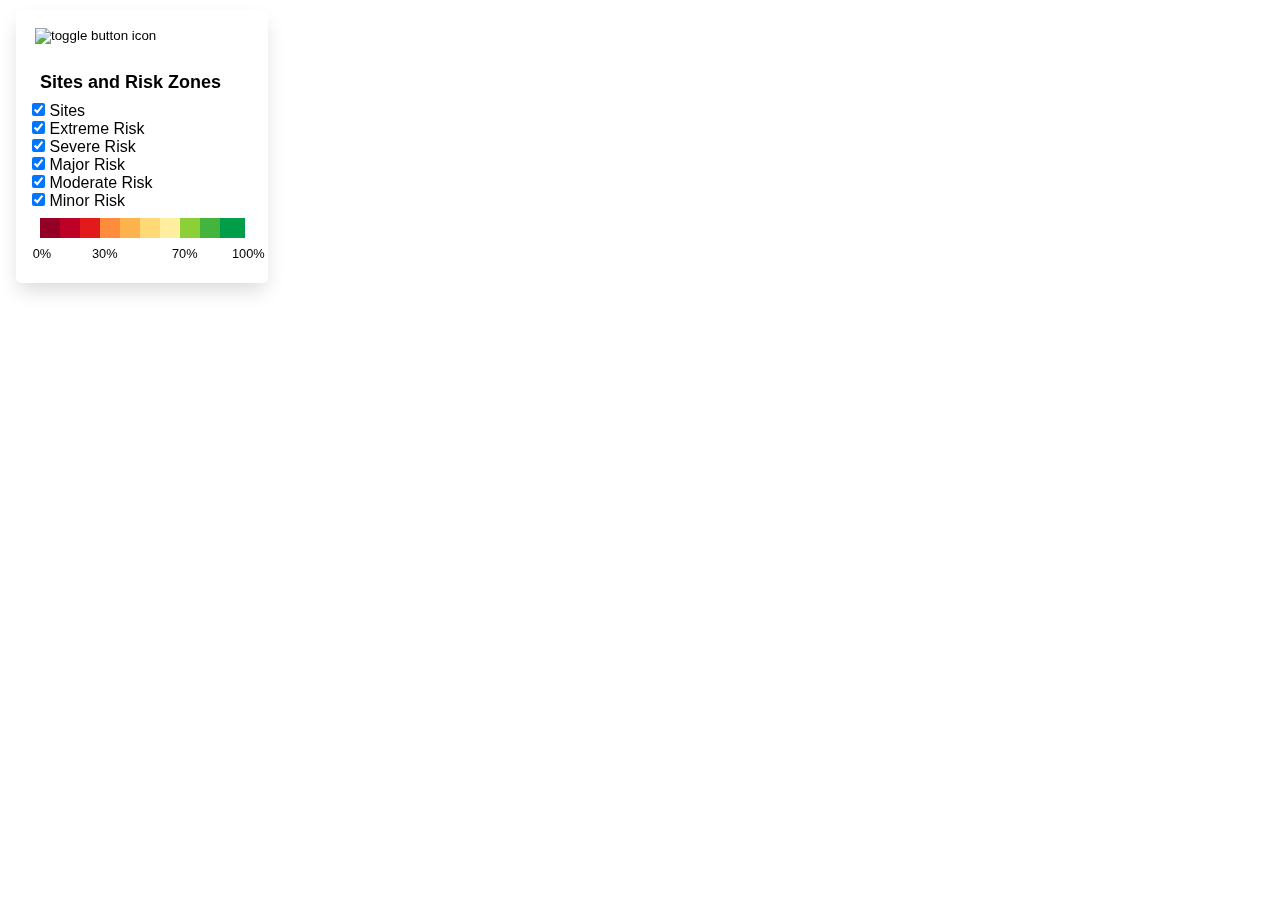
==== index.html @ dd9396aa "Add files via upload" ====
<!DOCTYPE html>
<html lang="en" >
<head>
  <meta charset="UTF-8">
  <title>CodePen - Toxic Sites</title>
  <link rel="stylesheet" href="./style.css">

</head>
<body>
<!-- partial:index.partial.html -->
<head>
  <meta charset="utf-8" />
  <title>Toxic Sites</title>
  <meta name="viewport" content="width=device-width, initial-scale=1" />

  <script src="https://api.tiles.mapbox.com/mapbox-gl-js/v2.9.2/mapbox-gl.js"></script>
  <link href="https://api.tiles.mapbox.com/mapbox-gl-js/v2.9.2/mapbox-gl.css" rel="stylesheet" />
</head>

<body>
  <div id="map"></div>

  <div class="container" id="controller">

    <!-- PANEL TOGGLE -->

    <button id="collapse" class="collapse-btn" onclick="toggleLegend()"><img src="https://raw.githubusercontent.com/Erklgrew/Biolabs/main/Toggle.png" width="20px" alt="toggle button icon"></button>
    <br /><br />
  
    <!-- LAYER FILTERS -->
  <h3>Sites and Risk Zones</h3>
      <div class="block">
        <div>
          <input type="checkbox" id="toxic-sites" value="toxic-sites" onchange="switchlayer('toxic-sites')" checked />
          <label for="toxic-sites">Sites</label>
        </div>
        <div>
          <input type="checkbox" id="extreme-risk" value="extreme-risk" onchange="switchlayer('extreme-risk')" checked />
          <label for="bsl3plus">Extreme Risk</label>
        </div>
          <div>
            <input type="checkbox" id="severe-risk" value="severe-risk" onchange="switchlayer('severe-risk')" checked />
            <label for="severe-risk">Severe Risk</label>
          </div>
          <div>
            <input type="checkbox" id="major-risk" value="major-risk" onchange="switchlayer('major-risk')" checked />
            <label for="major-risk">Major Risk</label>
          </div> 
                  <div>
            <input type="checkbox" id="moderate-risk" value="moderate-risk" onchange="switchlayer('moderate-risk')" checked />
            <label for="moderate-risk">Moderate Risk</label>
          </div> 
                  <div>
            <input type="checkbox" id="minor-risk" value="minor-risk" onchange="switchlayer('minor-risk')" checked />
            <label for="minor-risk">Minor Risk</label>
          </div> 
          <!-- LEGEND -->
          <div class='legend'>
            <div class='legend-scale'>
              <ul class='legend-labels'>
                <li><span style='background:#940025;'></span>0%</li>
                <li><span style='background:#bd0026;'></span></li>
                <li><span style='background:#e31a1c;'></span></li>
                <li><span style='background:#fd8d3c;'></span>30%</li>
                <li><span style='background:#feb24c;'></span></li>
                <li><span style='background:#fed976;'></span></li>
                <li><span style='background:#ffeda0;'></span></li>
                <li><span style='background:#8CCF36;'></span>70%</li>
                <li><span style='background:#43B53F;'></span></li>
                <li><span style='background:#009E49;'></span></li>
                <li><span></span>100%</li>
              </ul>
            </div>
          </div>
        </div>
  </div>
    <div class="container" id="sidebar">
    <div class="toggle-btn" onclick="toggleSidebar(this)">
      <img src="https://raw.githubusercontent.com/Erklgrew/Biolabs/main/Toggle.png" width=20px>
    </div>
    <h3 id='site_name'>Additional Information</h3>
    <div id='properties'></div>
  </div>
</body>
<!-- partial -->
  <script  src="./script.js"></script>

</body>
</html>
---- style.css ----
body {
  margin: 0;
  padding: 0;
}
#map {
  position: fixed;
  top: 0px;
  bottom: 0px;
  left: 0px;
  right: 0px;
}
* {
  font-family: sans-serif;
  margin: 0;
  padding: 0;
}
.map-button {
  position: absolute;
  color: #000;
}
h3 {
  font-size: 18px;
  line-height: 24px;
  margin: 8px 8px 8px 8px;
}
p {
  font-size: 16px;
  line-height: 24px;
  margin: 0 16px 0 16px;
  float: left;
}
p2 {
  font-size: 10px;
  line-height: 5px;
  margin: 0 6px 0 6px;
  float: right;
}

.container {
  position: absolute;
  background: rgba(255, 255, 255, 0.6);
  backdrop-filter: blur(8px);
  border-radius: 6px;
  box-shadow: 0px 10px 20px -3px rgba(0, 0, 0, 0.15);
  overflow-y: auto;
}

.container-drawer {
  margin: 6px 0 16px 0;
}
#data-layers {
  display: block;
}
#data-layers a {
  display: block;
}
#controller {
  left: 1em !important;
  top: 0.6em;
  padding: 1em;
  overflow-y: auto;
  max-height: 90vh;
  min-width: 3em;
}

.button {
  margin: 0 8px 0 8px;
  user-select: none;
  display: flex;
  align-items: center;
  transition: all 0.3s ease;
  cursor: pointer;
}
.checkbox {
  width: 12px;
  height: 12px;
  border: 1px solid #000;
  border-radius: 3px;
  margin: 0 2px 0 4px;
  transition: all 0.3s ease;
}
.checkbox.radio {
  border-radius: 10px;
}
.checkbox.checked {
  background-color: #000;
}
.break {
  height: 24px;
  width: 2px;
  background: #000;
  opacity: 10%;
  margin: 0 12px 0 4px;
}
/* button to collapse legend */

.collapse-btn {
  background-color: rgba(255, 255, 255, 0);
  padding: 2px;
  float: left;
  margin-left: 1px !important;
  border: none;
  cursor: pointer;
  border-radius: 2px;
}

/* button to return to global view*/

.global {
  background-color: rgba(255, 255, 255, 0);
  backdrop-filter: blur(0px);
  position: relative;
  right: 10%;
  left: 10%;
  color: black;
  padding: 6px;
  font-size: 16px;
  border: none;
  cursor: pointer;
  border-radius: 6px;
}

.global:hover,
.global:focus {
  background-color: #3275f6;
}

.visible {
  visibility: none;
}

/* legend for country scores */
.legend .legend-title {
  text-align: left;
  margin-bottom: 8px;
  font-weight: bold;
  font-size: 90%;
}
.legend .legend-scale ul {
  margin: 0;
  padding: 0;
  float: left;fcontainer
  list-style: none;
}
.legend .legend-scale ul li {
  display: block;
  float: left;
  width: 20px;
  margin-bottom: 6px;
  text-align: center;
  font-size: 80%;
  list-style: none;
}
.legend ul.legend-labels li span {
  display: block;
  float: left;
  height: 20px;
  width: 25px;
  margin: 8px 8px 8px 8px;
}
.legend a {
  color: #777;
}
/* Dropdown Button */
.dropbtn {
  background-color: rgba(255, 255, 255, 0.6);
  backdrop-filter: blur(8px);
  color: black;
  padding: 16px;
  font-size: 16px;
  border: none;
  cursor: pointer;
  border-radius: 6px;
  box-shadow: 0px 10px 20px -3px rgba(0, 0, 0, 0.15);
}
/* Dropdown button on hover & focus */
.dropbtn:hover,
.dropbtn:focus {
  background-color: #3275f6;
  color: white;
}
/* The container <div> - needed to position the dropdown content */
.dropdown {
  position: relative;
}
/* Dropdown Content (Hidden by Default) */
.dropdown-content {
  display: none;
  position: absolute;
  bottom: -16px;
  left: 110%;
  right: 3em;
  padding: 1em;
  display: none;
  max-height: 555px;
  background-color: rgba(255, 255, 255, 0.6);
  backdrop-filter: blur(8px);
  min-width: 210px;
  box-shadow: 0px 8px 16px 0px rgba(0, 0, 0, 0.2);
  z-index: 0;
  padding-bottom: 0.5em;
  overflow-y: auto;
  border-radius: 6px;
}

/* Links inside the dropdown */
.dropdown-content a {
  color: black;
  padding: 12px 16px;
  text-decoration: none;
  display: block;
}
/* Change color of dropdown links on hover */
.dropdown-content a:hover {
  background-color: #3275f6;
  border-radius: 6px;
  color: white;
}
/* Show the dropdown menu (use JS to add this class to the .dropdown-content container when the user clicks on the dropdown button) */
.show {
  display: block;
}

/* sidebar */
#sidebar {
  right: 3em !important;
  top: 0.6em;
  padding: 1em;
  min-width: 3em;
  max-width: 30vw;
  display: none;
  max-height: 75vh;
  overflow-y: auto;
}

#sidebar .prop_key {
  font-weight: bold;
}
#sidebar #properties {
  font-size: 11pt;
  overflow-y: auto;
  max-overflow: 50vh;
}
#sidebar .property {
  padding-bottom: 0.5em;
}

/* popup */

.mapboxgl-popup {
  max-width: 600px !important;
  font: 11px/28px "Helvetica Neue", Arial, Helvetica, sans-serif;
}

.mapboxgl-popup p {
  margin-bottom:1em;
}

/* hide sidebar */

#sidebar.active {
  height: 15px;
  width: 10px;
  transition: all 0.3s ease;
}
#sidebar .toggle-btn {
  position: absolute;
  right: 10px;
  top: 10px;
}

#sidebar .toggle-btn span {
  display: block;
  width: 20px;
  height: 3px;
  background: #151719;
  margin: 5px 0px;
  cursor: pointer;
}
#sidebar div.list div.item {
  padding: 15px 10px;
  border-bottom: 1px solid #444;
  color: #fcfcfc;
  text-transform: uppercase;
  font-size: 12px;
}

#sidebar div.list div.item a {
  color: #fcfcfc;
  text-decoration: none;
}

/* Tooltip container */
.tooltip {
  position: fixed;
  display: inline-block;
  y-overflow: auto;
  /* If you want dots under the hoverable text */
}

/* Tooltip text 
.tooltip .tooltiptext {
  visibility: hidden;
  width: 150px;
  size: 16px !important;
  background-color: rgba(255, 255, 255, 0.6);
  backdrop-filter: blur(8px);
  color: #000000;
  text-align: left;
  padding: 5px 5px 5px 5px;
  border-radius: 6px;

  /* Position the tooltip text - see examples below! 
  position: absolute;
  z-index: 1;
}
 */

/* Show the tooltip text when you mouse over the tooltip container 
.tooltip:hover .tooltiptext {
  visibility: visible;
}

*/
#logos {
  position: absolute !important;
  opacity: 50%;
  right: 10px !important;
  bottom: 30px !important;
  margin-right: 5px !important;
}

/* legend collapse */

#controller.active {
  height: 20px;
  width: 28px;
  transition: all 0.3s ease !important;
}

.boxed {
  border: 1px;
  padding: 2px 0px 2px 15px;
  margin-top: ;
  margin-bottom: 2px;
}

#rotate-mobile {
  display: none;
}
#rotate-mobile {
  display: inline-block;
  margin-top: 25px;
}
/* Fix issue on mobile browser where scroll breaks  */
.mapboxgl-canvas-container.mapboxgl-touch-zoom-rotate.mapboxgl-touch-drag-pan,
.mapboxgl-canvas-container.mapboxgl-touch-zoom-rotate.mapboxgl-touch-drag-pan
  .mapboxgl-canvas {
  touch-action: unset;
}

/* for all screens */
#info {
  display: none;
}

/* only when orientation is in portrait mode */
@media all and (orientation: portrait) {
  #info {
    display: block;
  }
}
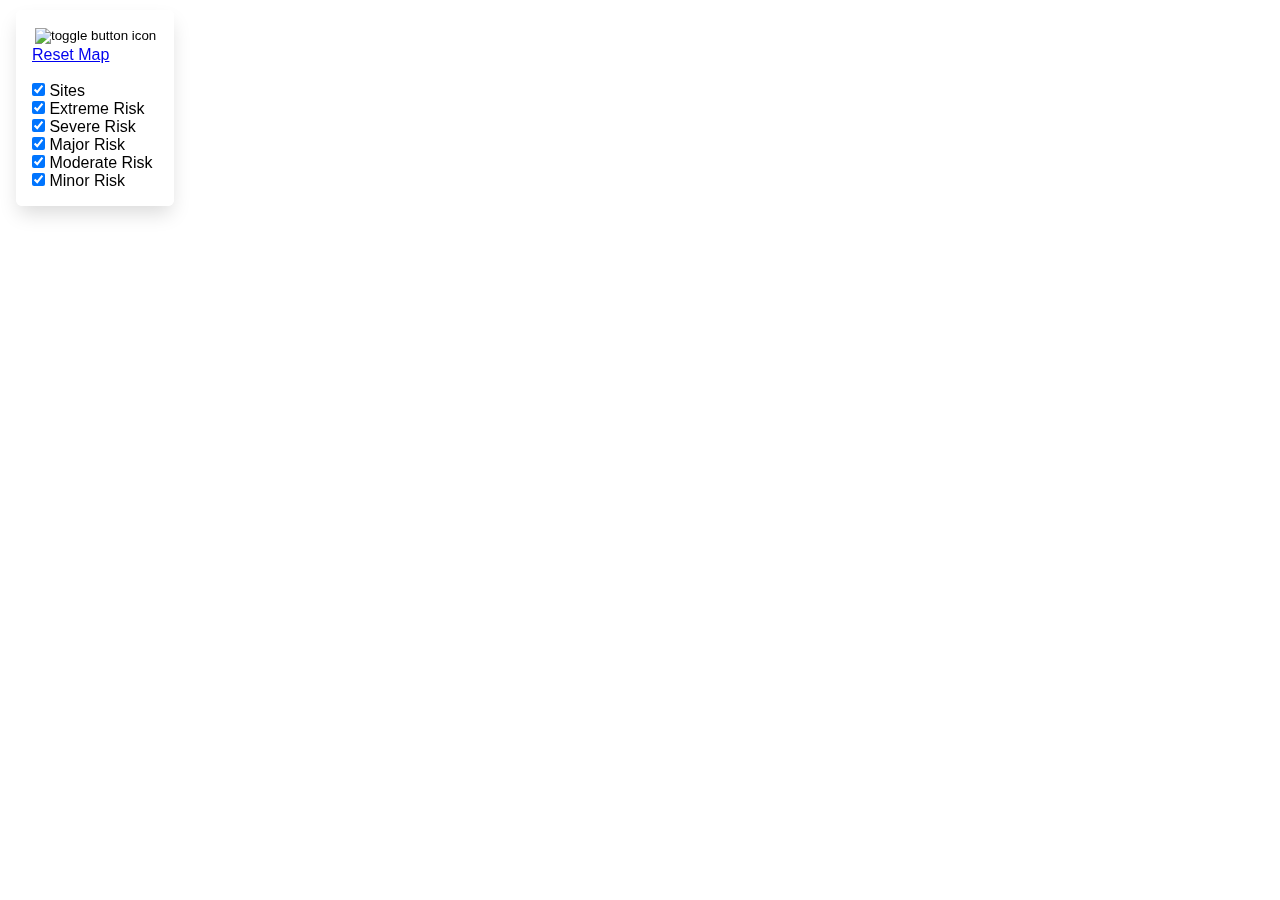
==== commit eef01ee6: "Update index.html" ====
--- a/index.html
+++ b/index.html
@@ -25,36 +25,45 @@
     <!-- PANEL TOGGLE -->
 
     <button id="collapse" class="collapse-btn" onclick="toggleLegend()"><img src="https://raw.githubusercontent.com/Erklgrew/Biolabs/main/Toggle.png" width="20px" alt="toggle button icon"></button>
-    <br /><br />
-  
+
     <!-- LAYER FILTERS -->
-  <h3>Sites and Risk Zones</h3>
-      <div class="block">
+
+    <div class="block">
+      <a href="#" id="map=fit">Reset Map</a>
+          <br /><br />
         <div>
-          <input type="checkbox" id="toxic-sites" value="toxic-sites" onchange="switchlayer('toxic-sites')" checked />
-          <label for="toxic-sites">Sites</label>
+          <label class="layer-control" for="toxic-sites">
+            <input type="checkbox" id="toxic-sites" value="toxic-sites" onchange="switchlayer('toxic-sites')" checked />
+          Sites</label>
         </div>
         <div>
-          <input type="checkbox" id="extreme-risk" value="extreme-risk" onchange="switchlayer('extreme-risk')" checked />
-          <label for="bsl3plus">Extreme Risk</label>
+          <label class="layer-control" for="extreme-risk">
+            <input type="checkbox" id="extreme-risk" value="extreme-risk" onchange="switchlayer('extreme-risk')" checked />
+            Extreme Risk
+          </label>
         </div>
           <div>
-            <input type="checkbox" id="severe-risk" value="severe-risk" onchange="switchlayer('severe-risk')" checked />
-            <label for="severe-risk">Severe Risk</label>
+            <label class="layer-control" for="ziprisksevere">
+              <input type="checkbox" id="ziprisksevere" value="ziprisksevere" onchange="switchlayer('ziprisksevere')" checked />
+            Severe Risk</label>
           </div>
           <div>
-            <input type="checkbox" id="major-risk" value="major-risk" onchange="switchlayer('major-risk')" checked />
-            <label for="major-risk">Major Risk</label>
+            <label class="layer-control" for="zipriskmajor">
+              <input type="checkbox" id="zipriskmajor" value="zipriskmajor" onchange="switchlayer('zipriskmajor')" checked />
+            Major Risk</label>
           </div> 
                   <div>
+          <label class="layer-control" for="moderate-risk">
             <input type="checkbox" id="moderate-risk" value="moderate-risk" onchange="switchlayer('moderate-risk')" checked />
-            <label for="moderate-risk">Moderate Risk</label>
+            Moderate Risk</label>
           </div> 
                   <div>
+          <label class="layer-control" for="minor-risk">
             <input type="checkbox" id="minor-risk" value="minor-risk" onchange="switchlayer('minor-risk')" checked />
-            <label for="minor-risk">Minor Risk</label>
+            Minor Risk</label>
           </div> 
           <!-- LEGEND -->
+          <!--
           <div class='legend'>
             <div class='legend-scale'>
               <ul class='legend-labels'>
@@ -71,7 +80,7 @@
                 <li><span></span>100%</li>
               </ul>
             </div>
-          </div>
+          </div>-->
         </div>
   </div>
     <div class="container" id="sidebar">
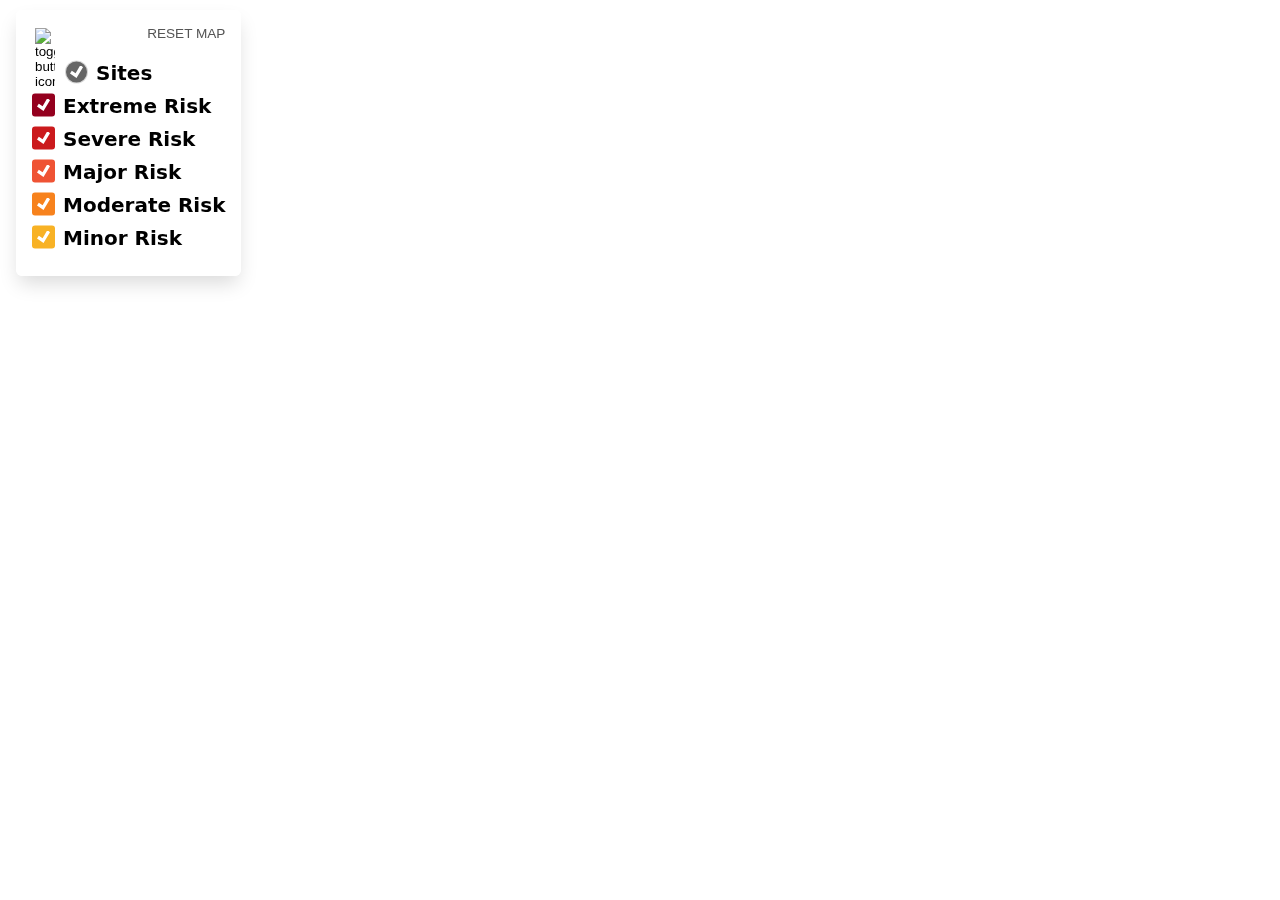
==== commit 9f22a6c9: "Add files via upload" ====
--- a/index.html
+++ b/index.html
@@ -29,7 +29,7 @@
     <!-- LAYER FILTERS -->
 
     <div class="block">
-      <a href="#" id="map=fit">Reset Map</a>
+      <a href="#" id="map-fit">Reset Map</a>
           <br /><br />
         <div>
           <label class="layer-control" for="toxic-sites">
@@ -92,7 +92,7 @@
   </div>
 </body>
 <!-- partial -->
-  <script  src="./script.js"></script>
+  <script src='https://cdnjs.cloudflare.com/ajax/libs/jquery/3.6.4/jquery.min.js'></script><script  src="./script.js"></script>
 
 </body>
 </html>
--- a/style.css
+++ b/style.css
@@ -58,12 +58,12 @@
   left: 1em !important;
   top: 0.6em;
   padding: 1em;
-  overflow-y: auto;
+  overflow-y: hidden;
   max-height: 90vh;
-  min-width: 3em;
-}
-
-.button {
+  min-width: auto;
+}
+
+button {
   margin: 0 8px 0 8px;
   user-select: none;
   display: flex;
@@ -71,27 +71,81 @@
   transition: all 0.3s ease;
   cursor: pointer;
 }
-.checkbox {
-  width: 12px;
-  height: 12px;
-  border: 1px solid #000;
-  border-radius: 3px;
-  margin: 0 2px 0 4px;
-  transition: all 0.3s ease;
-}
-.checkbox.radio {
-  border-radius: 10px;
-}
-.checkbox.checked {
-  background-color: #000;
-}
-.break {
-  height: 24px;
-  width: 2px;
-  background: #000;
-  opacity: 10%;
-  margin: 0 12px 0 4px;
-}
+
+/* CHECKBOXES */
+
+input[type="checkbox"] {
+  -webkit-appearance: none;
+  appearance: none;
+  background-color: currentColor;
+  margin:0 0 .5em 0;
+  font: inherit;
+  color: #800000;
+  width: 1.15em;
+  height: 1.15em;
+  border: 0.15em solid currentColor;
+  border-radius: 0.15em;
+  transform: translateY(-0.075em);
+  display: grid;
+  place-content: center;
+}
+
+input[type="checkbox"][value="toxic-sites"] {
+  color:#666;
+  border-radius:1em;
+  border: 0.08em solid #e7e7e7dd;
+}
+
+input[type="checkbox"][value="extreme-risk"] {
+  color:#94001e;
+}
+input[type="checkbox"][value="ziprisksevere"] {
+  color:#cb1a1d;
+}
+input[type="checkbox"][value="zipriskmajor"] {
+  color:#ef5334;
+}
+input[type="checkbox"][value="moderate-risk"] {
+  color:#f7821d;
+}
+input[type="checkbox"][value="minor-risk"] {
+  color:#f8b225;
+}
+
+input[type="checkbox"]::before {
+  content: "";
+  width: 0.65em;
+  height: 0.65em;
+  transform: scale(0);
+  transition: 120ms transform ease-in-out;
+  box-shadow: inset 1em 1em #fff;
+  transform-origin: bottom left;
+  clip-path: polygon(14% 44%, 0 65%, 50% 100%, 100% 16%, 80% 0%, 43% 62%);
+}
+
+input[type="checkbox"]:checked::before {
+  transform: scale(1);
+}
+
+input[type="checkbox"]:focus {
+  outline: max(2px, 0.15em) solid #ccc;
+  outline-offset: max(2px, 0.15em);
+}
+
+.layer-control {
+  font-family: system-ui, sans-serif;
+  font-size: 1.25em;
+  font-weight: bold;
+  line-height: 1.1;
+    display: grid;
+  grid-template-columns: 1em auto;
+  gap: 0.55em;
+}
+
+.layer-control + .layer-control {
+  margin-top: 2em;
+}
+
 /* button to collapse legend */
 
 .collapse-btn {
@@ -106,23 +160,17 @@
 
 /* button to return to global view*/
 
-.global {
-  background-color: rgba(255, 255, 255, 0);
-  backdrop-filter: blur(0px);
-  position: relative;
-  right: 10%;
-  left: 10%;
-  color: black;
-  padding: 6px;
-  font-size: 16px;
-  border: none;
-  cursor: pointer;
-  border-radius: 6px;
-}
-
-.global:hover,
-.global:focus {
-  background-color: #3275f6;
+#map-fit {
+  float:right;
+  font-size:.85em;
+  font-weight:normal;
+text-transform: uppercase;
+text-decoration:none;
+color:#555;
+  display:block;
+}
+#map-fit:hover {
+  text-decoration:underline;
 }
 
 .visible {
@@ -161,6 +209,8 @@
 .legend a {
   color: #777;
 }
+
+
 /* Dropdown Button */
 .dropbtn {
   background-color: rgba(255, 255, 255, 0.6);
@@ -249,11 +299,20 @@
 
 .mapboxgl-popup {
   max-width: 600px !important;
-  font: 11px/28px "Helvetica Neue", Arial, Helvetica, sans-serif;
 }
 
 .mapboxgl-popup p {
-  margin-bottom:1em;
+  margin:.5em 0;border:0px solid red;
+  font: 1.25em/1.25em "Helvetica Neue", Arial, Helvetica, sans-serif;
+}
+.mapboxgl-popup p {
+width:100%;
+}
+.mapboxgl-popup p.average-risk {
+  font-size:2em;
+}
+.mapboxgl-popup p.chemicals {
+  font-size:1.5em;
 }
 
 /* hide sidebar */
